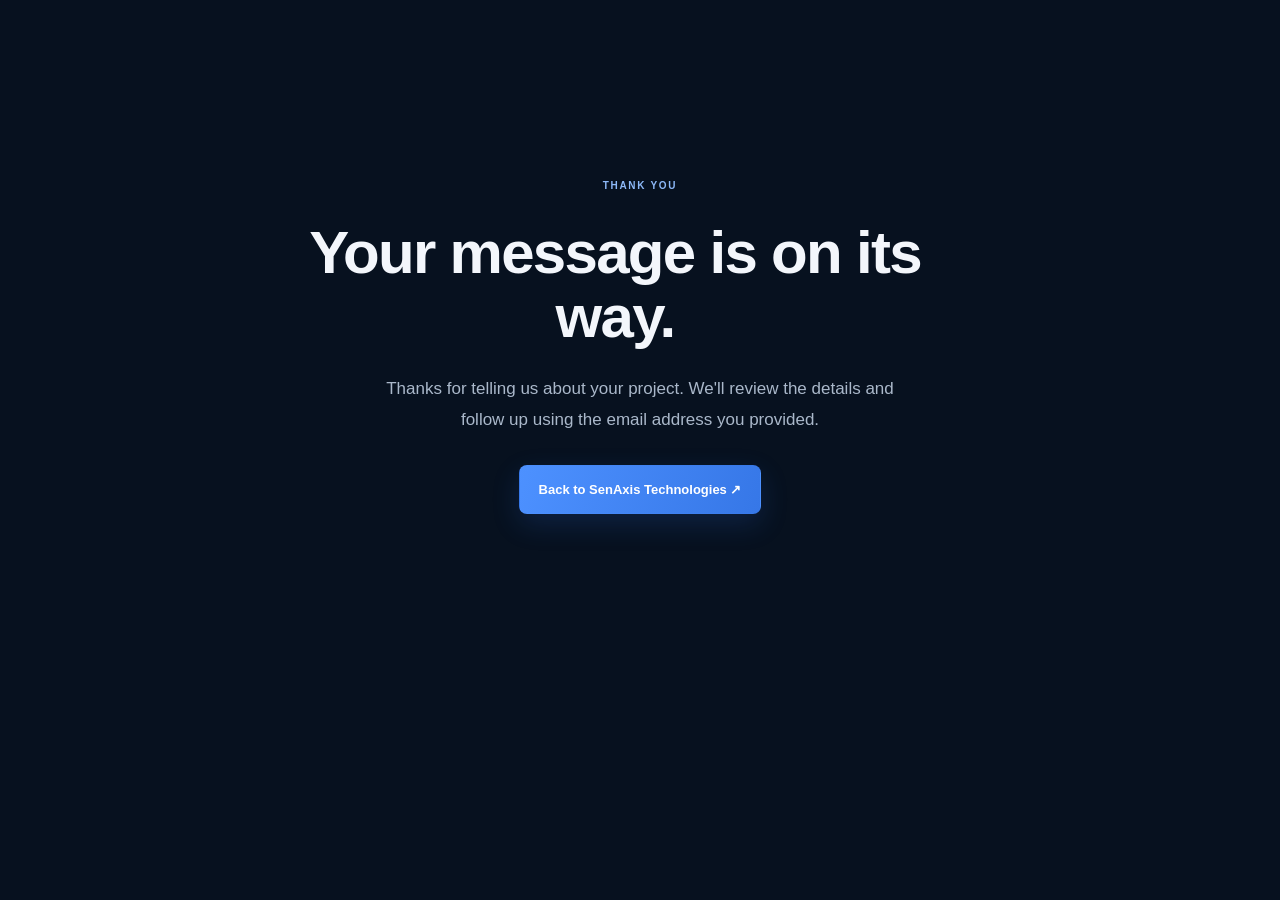
==== thank-you.html @ cb3cdce0 "Add files via upload" ====
<!doctype html>
<html lang="en"><head><meta charset="utf-8"><meta name="viewport" content="width=device-width,initial-scale=1"><meta name="robots" content="noindex,follow"><title>Inquiry received | SenAxis Technologies</title><link rel="stylesheet" href="/styles.css"></head>
<body><main class="section"><div class="container" style="max-width:700px;text-align:center;padding-top:70px"><div class="eyebrow" style="justify-content:center">THANK YOU</div><h1 style="font-size:clamp(38px,7vw,60px)">Your message is on its way.</h1><p class="hero-lede" style="margin-inline:auto">Thanks for telling us about your project. We'll review the details and follow up using the email address you provided.</p><a class="button button-primary" href="/">Back to SenAxis Technologies ↗</a></div></main></body></html>
---- styles.css ----
:root{--bg:#07111f;--bg2:#0b1728;--panel:#0e1c2e;--ink:#f3f6fb;--muted:#9aa9bc;--line:rgba(163,185,214,.16);--blue:#5797ff;--blue2:#8cbaff;--white:#fff;--dark:#091422;--light:#f3f6fa;--lightink:#152337;--lightmuted:#5e6c7d;--font:'DM Sans',sans-serif;--display:'Manrope',sans-serif}
*{box-sizing:border-box}html{scroll-behavior:smooth;scroll-padding-top:90px}body{margin:0;background:var(--bg);color:var(--ink);font-family:var(--font);font-size:15px;line-height:1.65;-webkit-font-smoothing:antialiased}a{color:inherit;text-decoration:none}button,input,textarea,select{font:inherit}.container{width:min(1160px,calc(100% - 48px));margin-inline:auto}.section{position:relative;padding:108px 0}.skip-link{position:absolute;left:-999px;top:8px;z-index:1000;background:#fff;color:#111;padding:12px}.skip-link:focus{left:8px}.site-header{position:sticky;top:0;z-index:100;background:rgba(7,17,31,.88);backdrop-filter:blur(18px);border-bottom:1px solid rgba(163,185,214,.1)}.nav-wrap{height:78px;display:flex;align-items:center;justify-content:space-between}.brand{display:inline-flex;align-items:center;gap:12px;white-space:nowrap}.brand-mark{height:32px;width:32px;display:flex;align-items:center;gap:3px;padding:5px;border:1px solid rgba(112,169,255,.45);border-radius:9px;transform:skew(-7deg)}.brand-mark span{display:block;width:5px;border-radius:4px;background:linear-gradient(180deg,#9dc7ff,#397df0)}.brand-mark span:nth-child(1){height:12px}.brand-mark span:nth-child(2){height:20px}.brand-mark span:nth-child(3){height:15px}.brand-text{font-family:var(--display);font-weight:800;letter-spacing:-.7px;font-size:17px}.brand-text b{font-weight:500;color:#a6b5c8}.main-nav{display:flex;align-items:center;gap:34px;font-size:13px;color:#c3cedc}.main-nav>a:not(.nav-cta):hover,.footer-top-link:hover{color:var(--blue2)}.nav-cta{border:1px solid rgba(120,169,245,.4);padding:10px 15px;border-radius:8px;color:#fff;transition:.2s}.nav-cta span{color:var(--blue2);margin-left:10px}.nav-cta:hover{background:#122640}.menu-toggle{display:none}
.hero{min-height:690px;padding:92px 0 26px;overflow:hidden;background:radial-gradient(ellipse at 80% 32%,rgba(33,91,168,.19),transparent 37%),linear-gradient(180deg,#081321,#07111f)}.hero-grid{position:absolute;inset:0;opacity:.18;background-image:linear-gradient(rgba(102,143,199,.12) 1px,transparent 1px),linear-gradient(90deg,rgba(102,143,199,.12) 1px,transparent 1px);background-size:64px 64px;mask-image:linear-gradient(90deg,transparent,#000 65%,#000)}.hero-layout{display:grid;grid-template-columns:1.03fr .97fr;align-items:center;gap:36px;position:relative}.hero-copy{padding:18px 0 34px}.eyebrow{font-size:10px;letter-spacing:1.7px;font-weight:700;color:#8db9f8;display:flex;align-items:center;gap:10px}.pulse{width:7px;height:7px;border-radius:50%;background:#66a4ff;box-shadow:0 0 0 5px rgba(86,150,255,.12)}h1,h2,h3,p{margin-top:0}h1,h2,h3{font-family:var(--display);letter-spacing:-1.7px}h1{font-size:clamp(42px,5.2vw,68px);line-height:1.08;font-weight:700;margin:26px 0 24px;max-width:650px}h1 span,h2 span{color:#85b6ff}.hero-lede{font-size:17px;line-height:1.8;color:#aab8ca;max-width:520px;margin-bottom:30px}.hero-actions{display:flex;gap:12px;flex-wrap:wrap}.button{display:inline-flex;align-items:center;justify-content:center;gap:18px;min-height:49px;padding:0 19px;border-radius:8px;font-weight:700;font-size:13px;border:1px solid transparent;cursor:pointer;transition:transform .2s,background .2s,border-color .2s}.button:hover{transform:translateY(-2px)}.button-primary{background:linear-gradient(110deg,#4d91ff,#3677e7);color:#fff;box-shadow:0 10px 28px rgba(42,107,225,.19)}.button-primary:hover{background:linear-gradient(110deg,#68a5ff,#4588f4)}.button-ghost{border-color:rgba(157,181,213,.25);color:#d9e4f2}.button-ghost:hover{border-color:#679ce8;background:rgba(69,122,195,.08)}.hero-proof{display:flex;gap:13px;align-items:center;margin-top:40px;padding-top:22px;border-top:1px solid var(--line);max-width:450px}.proof-icon{width:36px;height:36px;border:1px solid rgba(122,174,247,.28);border-radius:50%;display:grid;place-items:center;color:#8dbaff}.hero-proof p{font-size:12px;color:#94a6bd;margin:0;line-height:1.7}.hero-proof strong{font-size:13px;color:#e7edf6;font-weight:600}
.hero-art{height:470px;position:relative;display:flex;align-items:center;justify-content:center}.art-glow{position:absolute;width:330px;height:330px;border-radius:50%;background:rgba(46,115,224,.18);filter:blur(75px)}.orbit{position:absolute;border:1px solid rgba(115,168,244,.17);border-radius:50%;transform:rotate(-24deg)}.orbit-one{width:480px;height:310px}.orbit-two{width:390px;height:420px;transform:rotate(38deg)}.browser{position:relative;z-index:2;background:#f5f7fb;box-shadow:0 34px 80px rgba(0,0,0,.45);overflow:hidden}.browser-main{width:min(440px,95%);border-radius:12px;transform:perspective(1100px) rotateY(-8deg) rotateX(3deg)}.browser-top{height:37px;background:#e7edf5;display:flex;align-items:center;gap:15px;padding:0 13px;color:#66758a}.browser-dots{display:flex;gap:4px}.browser-dots i{width:5px;height:5px;border-radius:50%;background:#a4b3c5}.address-bar{height:18px;border-radius:5px;background:#d7e0ec;flex:1;text-align:center;font-size:8px;line-height:18px}.browser-menu{font-size:10px}.mock-site{padding:17px 19px 20px;color:#19283a}.mock-nav{display:flex;align-items:center;justify-content:space-between;margin-bottom:27px}.mock-logo{width:43px;height:7px;background:#172d47;border-radius:3px}.mock-links{width:105px;height:5px;background:#ccd5e1;border-radius:4px}.mock-pill{width:49px;height:15px;border-radius:3px;background:#3779dc}.mock-hero{display:grid;grid-template-columns:1fr .85fr;gap:13px;align-items:center}.mock-copy i{display:block;width:50px;height:4px;background:#6e9ee3;margin-bottom:10px}.mock-copy b{display:block;width:95%;height:10px;background:#1a2e47;margin:5px 0;border-radius:2px}.mock-copy b:nth-of-type(2){width:72%}.mock-copy span{display:block;width:90%;height:4px;background:#c3cfdd;margin:12px 0 4px}.mock-copy em{display:block;width:58px;height:16px;background:#3278e8;border-radius:3px}.mock-image{height:154px;position:relative;overflow:hidden;background:linear-gradient(145deg,#dbe6f3,#9cb7d4)}.mock-sun{position:absolute;width:74px;height:74px;right:17px;top:18px;border-radius:50%;background:#f3e4c6}.mock-shape{position:absolute;width:135px;height:110px;left:-14px;bottom:-30px;background:linear-gradient(135deg,#243f60,#7897b6);transform:rotate(36deg);border-radius:25px}.shape-two{left:74px;bottom:-48px;background:linear-gradient(135deg,#6f8ba8,#d0dce8);transform:rotate(25deg)}.mock-cards{display:grid;grid-template-columns:repeat(3,1fr);gap:8px;margin-top:17px}.mock-cards i{height:42px;background:linear-gradient(135deg,#e6edf5,#d3dfec);border-radius:4px}.floating-card{position:absolute;z-index:3;display:flex;align-items:center;gap:11px;padding:13px 15px;background:rgba(14,30,49,.95);border:1px solid rgba(137,179,240,.24);border-radius:10px;box-shadow:0 18px 40px rgba(0,0,0,.25)}.floating-card small{display:block;font-size:8px;letter-spacing:1px;color:#86a9d5}.floating-card b{display:block;font-size:11px;font-weight:600;color:#f0f5fb;margin-top:2px}.card-ecom{right:-5px;top:77px}.float-icon{width:31px;height:31px;display:grid;place-items:center;background:rgba(83,147,255,.15);color:#91bdff;border-radius:7px;font-size:18px}.status-dot{width:6px;height:6px;border-radius:50%;background:#6fdaa6;margin-left:7px}.card-responsive{left:-5px;bottom:72px}.device-icon{width:29px;height:34px;border:1px solid #76a7f4;border-radius:5px;color:#8ab6ff;display:grid;place-items:center}.art-caption{position:absolute;bottom:7px;font-size:8px;letter-spacing:1.5px;color:#6d829c;display:flex;align-items:center;gap:8px}.art-caption span{width:20px;height:1px;background:#528de5}.hero-bottom{display:flex;align-items:center;justify-content:space-between;gap:20px;position:relative;border-top:1px solid var(--line);padding-top:24px;margin-top:16px}.hero-bottom>span{font-size:9px;letter-spacing:1.7px;color:#7f91a8;font-weight:700}.hero-bottom>div{display:flex;gap:10px;flex-wrap:wrap}.service-chip{display:inline-flex;align-items:center;gap:7px;padding:7px 11px;border:1px solid rgba(147,175,213,.15);border-radius:30px;color:#a9b8ca;font-size:10px}.service-chip i{font-style:normal;color:#85b7ff}
.services-section,.work-section,.faq-section{background:var(--light);color:var(--lightink)}.section-heading{display:flex;align-items:end;justify-content:space-between;gap:50px;margin-bottom:48px}.eyebrow-light{color:#4779b8}h2{font-size:clamp(34px,4.3vw,49px);line-height:1.16;font-weight:700;margin:17px 0 0}h2 span{color:#4a84d5}.section-heading>p{max-width:420px;color:var(--lightmuted);font-size:14px;line-height:1.85;margin:0 0 3px}.service-grid{display:grid;grid-template-columns:repeat(2,minmax(0,1fr));gap:17px}.service-card{position:relative;background:#fff;border:1px solid #e3e9f0;border-radius:13px;padding:28px 29px 25px;min-height:330px;transition:transform .22s,box-shadow .22s}.service-card:hover{transform:translateY(-4px);box-shadow:0 18px 40px rgba(21,49,82,.08)}.service-card-featured{background:linear-gradient(145deg,#fff,#f3f7fc);border-color:#cbdcf1}.service-number{font-size:9px;font-weight:700;letter-spacing:1.6px;color:#7d8da2}.service-icon{width:44px;height:44px;border-radius:10px;background:#eaf2ff;display:grid;place-items:center;margin:20px 0 16px;color:#3979d4}.service-icon svg{width:23px;height:23px;stroke:currentColor;stroke-width:1.5;stroke-linecap:round;stroke-linejoin:round}.service-card h3{font-size:21px;letter-spacing:-.7px;margin:0 0 10px}.service-card p{font-size:13px;line-height:1.8;color:#637184;margin-bottom:15px;max-width:490px}.service-card ul{list-style:none;margin:0 0 23px;padding:0;display:grid;gap:6px}.service-card li{font-size:12px;color:#526276}.service-card li:before{content:"↗";color:#4686de;margin-right:9px}.text-link{display:inline-flex;align-items:center;gap:12px;color:#2464b8;font-weight:700;font-size:12px}.text-link span{font-size:16px;transition:transform .2s}.text-link:hover span{transform:translate(3px,-3px)}
.work-section{background:#eaf0f6}.work-grid{display:grid;grid-template-columns:repeat(2,minmax(0,1fr));gap:22px}.work-card{background:#fff;border:1px solid #dce4ed;border-radius:13px;overflow:hidden}.work-visual{height:310px;position:relative;overflow:hidden;display:flex;align-items:center;justify-content:center}.visual-forma{background:#e8e2d7}.demo-browser{position:absolute;inset:26px 34px 0;background:#f5f2eb;box-shadow:0 14px 40px rgba(58,49,35,.13);padding:14px 18px;color:#29271f}.demo-browser-top{display:flex;justify-content:space-between;font-size:7px;letter-spacing:1px;border-bottom:1px solid #ded8cb;padding-bottom:11px}.forma-title{font-family:Georgia,serif;font-size:35px;line-height:1.02;letter-spacing:-1.3px;margin:18px 0 10px}.forma-title i{font-weight:400}.forma-still{height:105px;position:relative;background:#d5c7b1;overflow:hidden}.still-shadow{position:absolute;bottom:6px;left:15%;width:72%;height:12px;background:rgba(55,43,28,.14);filter:blur(6px);border-radius:50%}.vase{position:absolute;bottom:9px;z-index:2}.vase-one{height:72px;width:38px;left:28%;border-radius:15px 15px 12px 12px;background:linear-gradient(90deg,#81735f,#c3b59a,#766951)}.vase-one:before{content:"";position:absolute;width:17px;height:16px;top:-9px;left:10px;border-radius:3px 3px 0 0;background:#a99b81}.vase-two{height:47px;width:49px;left:46%;border-radius:13px 13px 10px 10px;background:linear-gradient(90deg,#a88b6c,#d8c3a6,#8b7158)}.vase-three{height:59px;width:30px;left:65%;border-radius:8px 8px 12px 12px;background:linear-gradient(90deg,#756d5e,#a8a08f,#696254)}.forma-footer{font-size:6px;letter-spacing:1px;display:flex;justify-content:space-between;padding-top:11px}.visual-northline{background:#b6c3b8;color:#1e2923;display:block;padding:19px 22px}.northline-brand{display:flex;justify-content:space-between;font-size:9px;letter-spacing:1.3px;font-weight:800}.northline-brand span{font-size:7px;font-weight:500}.northline-head{position:absolute;top:57px;left:22px;font-family:var(--display);font-size:43px;font-weight:800;line-height:.87;letter-spacing:-3px;z-index:2}.northline-head i{font-style:normal;color:#f1f0e7}.northline-model{position:absolute;right:34px;top:48px;width:115px;height:235px}.model-head{position:absolute;top:0;left:47px;width:30px;height:36px;background:#755e4e;border-radius:48% 48% 42% 42%}.model-body{position:absolute;top:33px;left:22px;width:79px;height:108px;background:linear-gradient(90deg,#202b26,#3c4b40);clip-path:polygon(22% 0,78% 0,100% 35%,80% 55%,75% 100%,23% 100%,20% 55%,0 35%)}.model-leg{position:absolute;top:132px;width:31px;height:94px;background:linear-gradient(90deg,#27342d,#566459);border-radius:5px}.leg-one{left:30px;transform:rotate(4deg)}.leg-two{left:61px;transform:rotate(-5deg)}.northline-bottom{position:absolute;bottom:14px;left:22px;right:22px;display:flex;justify-content:space-between;font-size:7px;letter-spacing:.8px;font-weight:700}.work-info{display:flex;justify-content:space-between;gap:18px;padding:22px 24px 24px}.work-type{font-size:9px;letter-spacing:1.3px;font-weight:700;color:#527db1}.work-info h3{font-size:22px;letter-spacing:-.6px;margin:6px 0}.work-info p{font-size:12px;color:#687689;margin:0}.work-arrow{width:34px;height:34px;flex:0 0 auto;display:grid;place-items:center;border:1px solid #dce5ef;border-radius:50%;color:#3d7bc9}.portfolio-note{margin:20px 0 0;color:#6c7b8e;font-size:11px;display:flex;gap:8px;align-items:start}.portfolio-note span{color:#417fc9}
.process-section{background:#0b1728}.process-layout{display:grid;grid-template-columns:.8fr 1.2fr;gap:90px;align-items:start}.process-intro h2{margin-bottom:22px}.process-intro p{color:#9eafc4;font-size:14px;line-height:1.9;margin-bottom:27px}.process-steps{border-top:1px solid var(--line)}.process-steps article{display:grid;grid-template-columns:45px 1fr 24px;gap:20px;padding:24px 0;border-bottom:1px solid var(--line);align-items:start}.step-no{font-size:11px;color:#81b3ff;font-weight:700;padding-top:5px}.process-steps h3{font-size:19px;letter-spacing:-.5px;margin:0 0 5px}.process-steps p{font-size:13px;line-height:1.8;color:#94a6bb;margin:0;max-width:430px}.step-symbol{font-size:19px;color:#6e9fe8;text-align:right}
.about-section{background:#0e1d30}.about-layout{display:grid;grid-template-columns:.95fr 1.05fr;align-items:center;gap:90px}.about-art{height:355px;position:relative;overflow:hidden;border:1px solid rgba(130,174,238,.18);background:radial-gradient(circle at 60% 40%,rgba(47,111,204,.25),transparent 48%),#091523;border-radius:12px}.about-grid{position:absolute;inset:0;background-image:linear-gradient(rgba(113,158,219,.13) 1px,transparent 1px),linear-gradient(90deg,rgba(113,158,219,.13) 1px,transparent 1px);background-size:30px 30px;mask-image:radial-gradient(ellipse,#000,transparent 78%)}.about-monogram{position:absolute;inset:0;display:grid;place-items:center;font-family:var(--display);font-size:clamp(90px,13vw,155px);font-weight:800;letter-spacing:-15px;color:#dceaff;text-shadow:0 0 60px rgba(83,147,255,.24)}.about-monogram span{color:#5d9aff}.about-label{position:absolute;bottom:20px;left:22px;font-size:9px;letter-spacing:2px;color:#8298b4}.about-line{position:absolute;right:25px;top:25px;height:40px;width:1px;background:#4d8de9}.about-copy h2{margin:17px 0 22px}.about-copy p{font-size:14px;line-height:1.9;color:#a6b5c8}.about-points{display:grid;grid-template-columns:repeat(2,minmax(0,1fr));gap:13px 17px;margin-top:24px}.about-points span{font-size:12px;color:#d5e0ee}.about-points i{font-style:normal;display:inline-grid;place-items:center;width:19px;height:19px;border-radius:50%;background:rgba(83,151,255,.15);color:#8ebaff;margin-right:7px}
.faq-section{background:#f5f7fa}.faq-layout{display:grid;grid-template-columns:.7fr 1.3fr;gap:90px}.faq-layout>div:first-child>p{color:#67778a;font-size:14px;margin-top:18px}.faq-list details{border-bottom:1px solid #dbe3ec}.faq-list details:first-child{border-top:1px solid #dbe3ec}.faq-list summary{list-style:none;display:flex;align-items:center;justify-content:space-between;gap:20px;cursor:pointer;padding:20px 0;font-family:var(--display);font-size:14px;font-weight:700;letter-spacing:-.2px}.faq-list summary::-webkit-details-marker{display:none}.faq-list summary span{font-size:22px;color:#4a84d5;font-weight:400;transition:transform .2s}.faq-list details[open] summary span{transform:rotate(45deg)}.faq-list details p{font-size:13px;line-height:1.8;color:#637286;max-width:650px;margin:0;padding:0 30px 20px 0}
.contact-section{background:radial-gradient(ellipse at 85% 30%,rgba(43,103,190,.15),transparent 40%),#081321}.contact-layout{display:grid;grid-template-columns:.9fr 1.1fr;gap:80px;align-items:start}.contact-copy h2{font-size:clamp(38px,4.4vw,52px);margin:20px 0}.contact-copy>p{font-size:14px;line-height:1.9;color:#9eafc4;max-width:440px}.contact-details{display:flex;align-items:center;gap:14px;margin-top:34px}.contact-detail-icon{width:40px;height:40px;border:1px solid rgba(120,172,244,.28);border-radius:9px;display:grid;place-items:center;color:#8cbaff}.contact-details small{display:block;font-size:9px;letter-spacing:1.5px;color:#7d98bb}.contact-details strong{font-size:12px;font-weight:600;color:#e1e9f4}.contact-detail-note{font-size:11px;color:#7f91a7;border-top:1px solid var(--line);padding-top:18px;margin-top:28px;max-width:400px}.contact-form-wrap{background:#0e1d30;border:1px solid rgba(151,181,220,.18);border-radius:13px;padding:27px}.contact-form-wrap form{display:grid;gap:16px}.form-row{display:grid;grid-template-columns:1fr 1fr;gap:14px}.contact-form-wrap label{display:grid;gap:7px;font-size:11px;font-weight:600;color:#d9e3ef}.contact-form-wrap input,.contact-form-wrap select,.contact-form-wrap textarea{width:100%;border:1px solid rgba(147,175,213,.21);border-radius:7px;background:#091626;color:#edf3fa;padding:12px 12px;outline:none;font-size:12px;min-width:0}.contact-form-wrap input::placeholder,.contact-form-wrap textarea::placeholder{color:#6e819a}.contact-form-wrap select{color:#b8c6d7}.contact-form-wrap input:focus,.contact-form-wrap select:focus,.contact-form-wrap textarea:focus{border-color:#619bfa;box-shadow:0 0 0 3px rgba(78,143,242,.12)}.contact-form-wrap textarea{resize:vertical;min-height:105px}.form-submit{width:100%;margin-top:1px}.form-privacy{font-size:10px;line-height:1.7;color:#7e91a8;margin:0}.hidden{display:none}
.site-footer{background:#050c15;border-top:1px solid rgba(163,185,214,.1)}.footer-top{min-height:95px;display:flex;align-items:center;justify-content:space-between;gap:25px;border-bottom:1px solid rgba(163,185,214,.1)}.footer-top>p{font-size:11px;color:#8799af;margin:0}.footer-top-link{font-size:11px;color:#bdc9d8}.footer-bottom{display:flex;justify-content:space-between;gap:18px;padding:20px 0;color:#71839a;font-size:10px}.footer-bottom a{color:#9bb0c9}.footer-bottom a:hover{color:#fff}
@media(max-width:980px){.main-nav{gap:20px}.hero-layout{grid-template-columns:1fr .9fr;gap:15px}.hero-art{transform:scale(.9);margin-inline:-20px}.card-ecom{right:-18px}.card-responsive{left:-18px}.section{padding:85px 0}.process-layout,.about-layout,.faq-layout{gap:50px}.contact-layout{gap:40px}}
@media(max-width:760px){.container{width:min(100% - 36px,560px)}.section{padding:72px 0}.nav-wrap{height:70px}.menu-toggle{display:flex;width:42px;height:42px;align-items:center;justify-content:center;flex-direction:column;gap:6px;background:transparent;border:1px solid var(--line);border-radius:8px;color:#fff}.menu-toggle span{height:1px;width:17px;background:#dce8f7}.main-nav{display:none;position:absolute;top:69px;left:0;right:0;padding:18px;background:#091625;border-bottom:1px solid var(--line);flex-direction:column;align-items:stretch;gap:0}.main-nav.open{display:flex}.main-nav>a{padding:13px 8px}.main-nav .nav-cta{margin-top:8px;text-align:center}.hero{padding-top:57px;min-height:0}.hero-layout{grid-template-columns:1fr;gap:5px}.hero-copy{padding:0}.hero h1{font-size:clamp(40px,11vw,57px);margin:22px 0 18px;letter-spacing:-1.9px}.hero-lede{font-size:15px;line-height:1.8}.hero-proof{margin-top:28px}.hero-art{height:365px;transform:none;margin:0 -8px}.browser-main{width:min(390px,88%)}.mock-image{height:118px}.card-ecom{right:0;top:39px}.card-responsive{left:0;bottom:43px}.orbit-one{width:390px;height:260px}.orbit-two{width:300px;height:360px}.hero-bottom{margin-top:12px;align-items:flex-start;flex-direction:column}.hero-bottom>div{gap:7px}.service-chip{font-size:9px}.section-heading{display:block;margin-bottom:32px}.section-heading>p{margin-top:18px}.service-grid,.work-grid{grid-template-columns:1fr}.service-card{min-height:0;padding:25px}.work-visual{height:280px}.demo-browser{inset:25px 26px 0}.forma-title{font-size:31px}.northline-head{font-size:39px}.process-layout,.about-layout,.faq-layout,.contact-layout{grid-template-columns:1fr;gap:38px}.process-intro .button{width:100%}.about-art{height:280px}.about-monogram{font-size:125px}.faq-layout{gap:25px}.contact-form-wrap{padding:20px}.form-row{grid-template-columns:1fr;gap:15px}.footer-top{padding:22px 0;align-items:flex-start;flex-direction:column;gap:12px}.footer-bottom{display:grid;grid-template-columns:1fr;gap:8px}.footer-bottom span:nth-child(2){order:3}}
@media(max-width:390px){.brand-text{font-size:15px}.hero-actions .button{width:100%}.hero-art{height:325px}.floating-card{padding:10px}.floating-card b{font-size:10px}.card-ecom{right:-3px}.card-responsive{left:-3px}.service-chip{padding:6px 8px}.work-visual{height:245px}.northline-head{font-size:34px}.northline-model{right:18px;transform:scale(.85);transform-origin:top right}.about-points{grid-template-columns:1fr}}
@media(prefers-reduced-motion:reduce){html{scroll-behavior:auto}*,*::before,*::after{transition:none!important;animation:none!important}}
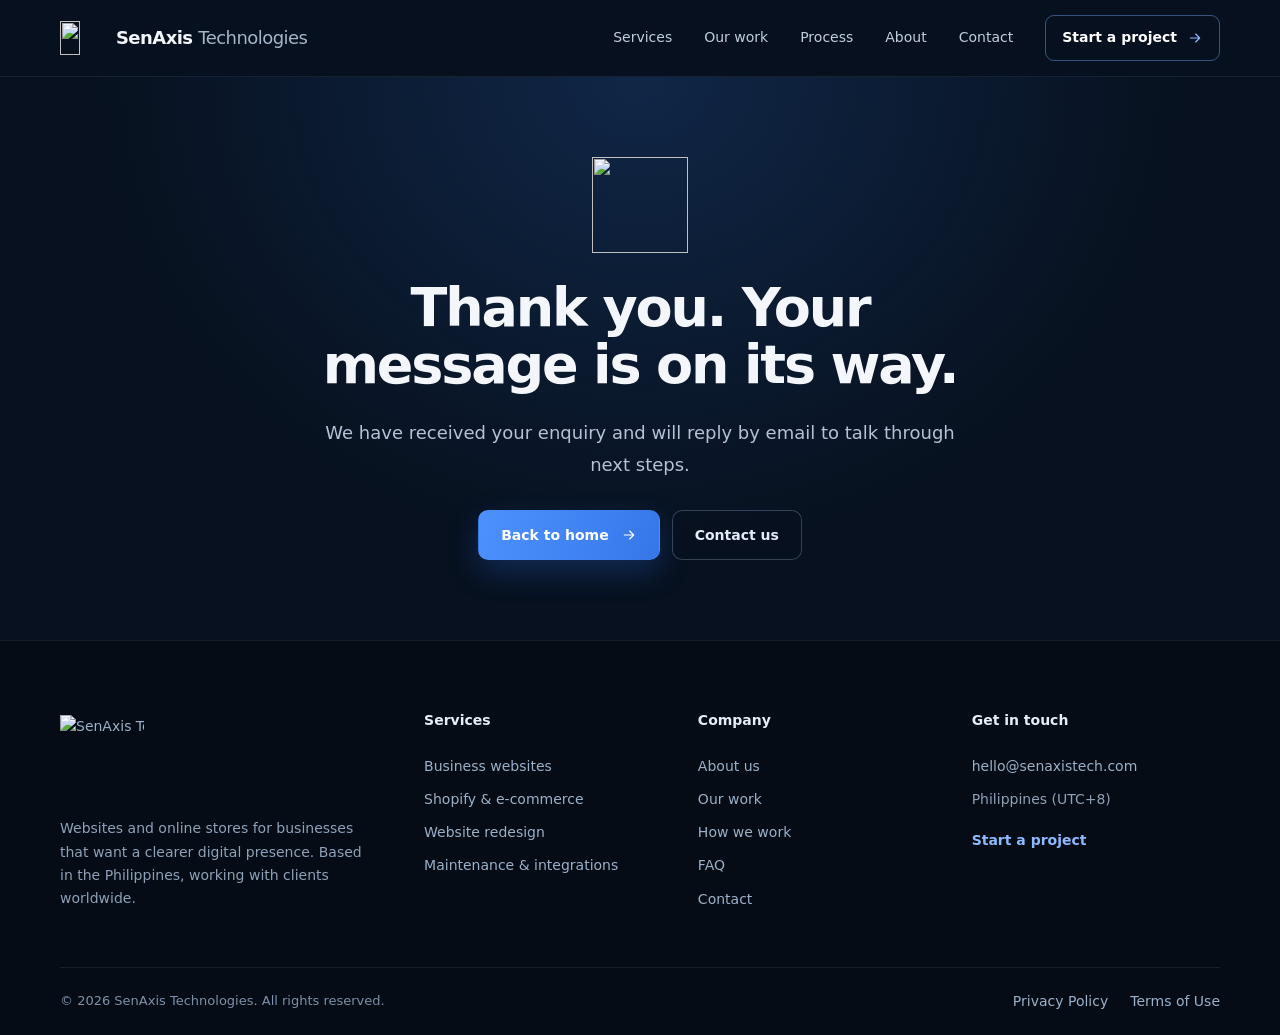
==== commit 9eb645ba: "Add files via upload" ====
--- a/thank-you.html
+++ b/thank-you.html
@@ -1,3 +1,76 @@
 <!doctype html>
-<html lang="en"><head><meta charset="utf-8"><meta name="viewport" content="width=device-width,initial-scale=1"><meta name="robots" content="noindex,follow"><title>Inquiry received | SenAxis Technologies</title><link rel="stylesheet" href="/styles.css"></head>
-<body><main class="section"><div class="container" style="max-width:700px;text-align:center;padding-top:70px"><div class="eyebrow" style="justify-content:center">THANK YOU</div><h1 style="font-size:clamp(38px,7vw,60px)">Your message is on its way.</h1><p class="hero-lede" style="margin-inline:auto">Thanks for telling us about your project. We'll review the details and follow up using the email address you provided.</p><a class="button button-primary" href="/">Back to SenAxis Technologies ↗</a></div></main></body></html>
+<html lang="en">
+<head>
+<meta charset="utf-8">
+<meta name="viewport" content="width=device-width, initial-scale=1">
+<title>Thank you | SenAxis Technologies</title>
+<meta name="description" content="Thanks for contacting SenAxis Technologies.">
+<meta name="robots" content="noindex,follow">
+<meta name="theme-color" content="#07111f">
+<link rel="canonical" href="https://senaxistech.com/thank-you.html">
+<link rel="icon" href="assets/icons/favicon.ico" sizes="48x48">
+<link rel="icon" type="image/png" sizes="192x192" href="assets/icons/favicon-192.png">
+<link rel="icon" type="image/png" sizes="512x512" href="assets/icons/favicon-512.png">
+<link rel="apple-touch-icon" href="assets/icons/apple-touch-icon.png">
+<link rel="manifest" href="site.webmanifest">
+<link rel="preload" href="assets/fonts/manrope-latin-wght-normal.woff2" as="font" type="font/woff2" crossorigin>
+<link rel="preload" href="assets/fonts/dm-sans-latin-wght-normal.woff2" as="font" type="font/woff2" crossorigin>
+<meta property="og:type" content="website">
+<meta property="og:site_name" content="SenAxis Technologies">
+<meta property="og:title" content="Thank you | SenAxis Technologies">
+<meta property="og:description" content="Thanks for contacting SenAxis Technologies.">
+<meta property="og:url" content="https://senaxistech.com/thank-you.html">
+<meta property="og:image" content="https://senaxistech.com/assets/img/og-cover.png">
+<meta property="og:image:width" content="1200"><meta property="og:image:height" content="630">
+<meta property="og:image:alt" content="SenAxis Technologies logo on a dark blue background">
+<meta name="twitter:card" content="summary_large_image">
+<meta name="twitter:title" content="Thank you | SenAxis Technologies">
+<meta name="twitter:description" content="Thanks for contacting SenAxis Technologies.">
+<meta name="twitter:image" content="https://senaxistech.com/assets/img/og-cover.png">
+<link rel="stylesheet" href="styles.css">
+
+</head>
+<body class="page-sub page-simple">
+<a class="skip-link" href="#main">Skip to main content</a>
+<header class="site-header">
+  <div class="container nav-wrap">
+    <a class="brand" href="index.html" aria-label="SenAxis Technologies home">
+      <img src="assets/img/logo-mark.png" width="311" height="241" alt="" class="brand-mark">
+      <span class="brand-text">SenAxis <b>Technologies</b></span>
+    </a>
+    <button class="menu-toggle" type="button" aria-expanded="false" aria-controls="site-nav" aria-label="Open menu"><span></span><span></span></button>
+    <nav class="main-nav" id="site-nav" aria-label="Main">
+      <a href="index.html#services">Services</a><a href="index.html#work">Our work</a><a href="index.html#process">Process</a><a href="about.html">About</a><a href="index.html#contact">Contact</a>
+      <a class="nav-cta" href="index.html#contact">Start a project <svg class="icon-sm" viewBox="0 0 24 24" fill="none" stroke="currentColor" stroke-width="1.7" stroke-linecap="round" stroke-linejoin="round" aria-hidden="true"><path d="M5 12h14M13 6l6 6-6 6"/></svg></a>
+    </nav>
+  </div>
+</header>
+<main id="main" class="simple-main">
+<div class="container simple-inner">
+  <img src="assets/img/logo-256.png" width="256" height="256" alt="" class="simple-logo">
+  <h1>Thank you. Your message is on its way.</h1>
+  <p class="page-lede">We have received your enquiry and will reply by email to talk through next steps.</p>
+  <div class="hero-actions"><a class="button button-primary" href="index.html">Back to home <svg class="icon-sm" viewBox="0 0 24 24" fill="none" stroke="currentColor" stroke-width="1.7" stroke-linecap="round" stroke-linejoin="round" aria-hidden="true"><path d="M5 12h14M13 6l6 6-6 6"/></svg></a><a class="button button-ghost" href="index.html#contact">Contact us</a></div>
+</div>
+</main>
+<footer class="site-footer">
+  <div class="container footer-grid">
+    <div class="footer-brand">
+      <a class="brand" href="index.html" aria-label="SenAxis Technologies home"><img src="assets/img/logo-256.png" width="256" height="256" alt="SenAxis Technologies logo" class="footer-logo" loading="lazy"></a>
+      <p>Websites and online stores for businesses that want a clearer digital presence. Based in the Philippines, working with clients worldwide.</p>
+    </div>
+    <nav aria-label="Services"><h2>Services</h2>
+      <a href="index.html#services">Business websites</a><a href="index.html#services">Shopify &amp; e-commerce</a><a href="index.html#services">Website redesign</a><a href="index.html#services">Maintenance &amp; integrations</a></nav>
+    <nav aria-label="Company"><h2>Company</h2>
+      <a href="about.html">About us</a><a href="index.html#work">Our work</a><a href="index.html#process">How we work</a><a href="index.html#faq">FAQ</a><a href="index.html#contact">Contact</a></nav>
+    <div><h2>Get in touch</h2>
+      <a href="mailto:hello@senaxistech.com">hello@senaxistech.com</a><span class="footer-note">Philippines (UTC+8)</span><a class="footer-cta" href="index.html#contact">Start a project</a></div>
+  </div>
+  <div class="container footer-bottom">
+    <span>&copy; <span data-year>2026</span> SenAxis Technologies. All rights reserved.</span>
+    <nav aria-label="Legal"><a href="privacy-policy.html">Privacy Policy</a><a href="terms-of-use.html">Terms of Use</a></nav>
+  </div>
+</footer>
+<script src="script.js" defer></script>
+</body>
+</html>
--- a/styles.css
+++ b/styles.css
@@ -1,15 +1,298 @@
- :root{--bg:#07111f;--bg2:#0b1728;--panel:#0e1c2e;--ink:#f3f6fb;--muted:#9aa9bc;--line:rgba(163,185,214,.16);--blue:#5797ff;--blue2:#8cbaff;--white:#fff;--dark:#091422;--light:#f3f6fa;--lightink:#152337;--lightmuted:#5e6c7d;--font:'DM Sans',sans-serif;--display:'Manrope',sans-serif}
-*{box-sizing:border-box}html{scroll-behavior:smooth;scroll-padding-top:90px}body{margin:0;background:var(--bg);color:var(--ink);font-family:var(--font);font-size:15px;line-height:1.65;-webkit-font-smoothing:antialiased}a{color:inherit;text-decoration:none}button,input,textarea,select{font:inherit}.container{width:min(1160px,calc(100% - 48px));margin-inline:auto}.section{position:relative;padding:108px 0}.skip-link{position:absolute;left:-999px;top:8px;z-index:1000;background:#fff;color:#111;padding:12px}.skip-link:focus{left:8px}.site-header{position:sticky;top:0;z-index:100;background:rgba(7,17,31,.88);backdrop-filter:blur(18px);border-bottom:1px solid rgba(163,185,214,.1)}.nav-wrap{height:78px;display:flex;align-items:center;justify-content:space-between}.brand{display:inline-flex;align-items:center;gap:12px;white-space:nowrap}.brand-mark{height:32px;width:32px;display:flex;align-items:center;gap:3px;padding:5px;border:1px solid rgba(112,169,255,.45);border-radius:9px;transform:skew(-7deg)}.brand-mark span{display:block;width:5px;border-radius:4px;background:linear-gradient(180deg,#9dc7ff,#397df0)}.brand-mark span:nth-child(1){height:12px}.brand-mark span:nth-child(2){height:20px}.brand-mark span:nth-child(3){height:15px}.brand-text{font-family:var(--display);font-weight:800;letter-spacing:-.7px;font-size:17px}.brand-text b{font-weight:500;color:#a6b5c8}.main-nav{display:flex;align-items:center;gap:34px;font-size:13px;color:#c3cedc}.main-nav>a:not(.nav-cta):hover,.footer-top-link:hover{color:var(--blue2)}.nav-cta{border:1px solid rgba(120,169,245,.4);padding:10px 15px;border-radius:8px;color:#fff;transition:.2s}.nav-cta span{color:var(--blue2);margin-left:10px}.nav-cta:hover{background:#122640}.menu-toggle{display:none}
-.hero{min-height:690px;padding:92px 0 26px;overflow:hidden;background:radial-gradient(ellipse at 80% 32%,rgba(33,91,168,.19),transparent 37%),linear-gradient(180deg,#081321,#07111f)}.hero-grid{position:absolute;inset:0;opacity:.18;background-image:linear-gradient(rgba(102,143,199,.12) 1px,transparent 1px),linear-gradient(90deg,rgba(102,143,199,.12) 1px,transparent 1px);background-size:64px 64px;mask-image:linear-gradient(90deg,transparent,#000 65%,#000)}.hero-layout{display:grid;grid-template-columns:1.03fr .97fr;align-items:center;gap:36px;position:relative}.hero-copy{padding:18px 0 34px}.eyebrow{font-size:10px;letter-spacing:1.7px;font-weight:700;color:#8db9f8;display:flex;align-items:center;gap:10px}.pulse{width:7px;height:7px;border-radius:50%;background:#66a4ff;box-shadow:0 0 0 5px rgba(86,150,255,.12)}h1,h2,h3,p{margin-top:0}h1,h2,h3{font-family:var(--display);letter-spacing:-1.7px}h1{font-size:clamp(42px,5.2vw,68px);line-height:1.08;font-weight:700;margin:26px 0 24px;max-width:650px}h1 span,h2 span{color:#85b6ff}.hero-lede{font-size:17px;line-height:1.8;color:#aab8ca;max-width:520px;margin-bottom:30px}.hero-actions{display:flex;gap:12px;flex-wrap:wrap}.button{display:inline-flex;align-items:center;justify-content:center;gap:18px;min-height:49px;padding:0 19px;border-radius:8px;font-weight:700;font-size:13px;border:1px solid transparent;cursor:pointer;transition:transform .2s,background .2s,border-color .2s}.button:hover{transform:translateY(-2px)}.button-primary{background:linear-gradient(110deg,#4d91ff,#3677e7);color:#fff;box-shadow:0 10px 28px rgba(42,107,225,.19)}.button-primary:hover{background:linear-gradient(110deg,#68a5ff,#4588f4)}.button-ghost{border-color:rgba(157,181,213,.25);color:#d9e4f2}.button-ghost:hover{border-color:#679ce8;background:rgba(69,122,195,.08)}.hero-proof{display:flex;gap:13px;align-items:center;margin-top:40px;padding-top:22px;border-top:1px solid var(--line);max-width:450px}.proof-icon{width:36px;height:36px;border:1px solid rgba(122,174,247,.28);border-radius:50%;display:grid;place-items:center;color:#8dbaff}.hero-proof p{font-size:12px;color:#94a6bd;margin:0;line-height:1.7}.hero-proof strong{font-size:13px;color:#e7edf6;font-weight:600}
-.hero-art{height:470px;position:relative;display:flex;align-items:center;justify-content:center}.art-glow{position:absolute;width:330px;height:330px;border-radius:50%;background:rgba(46,115,224,.18);filter:blur(75px)}.orbit{position:absolute;border:1px solid rgba(115,168,244,.17);border-radius:50%;transform:rotate(-24deg)}.orbit-one{width:480px;height:310px}.orbit-two{width:390px;height:420px;transform:rotate(38deg)}.browser{position:relative;z-index:2;background:#f5f7fb;box-shadow:0 34px 80px rgba(0,0,0,.45);overflow:hidden}.browser-main{width:min(440px,95%);border-radius:12px;transform:perspective(1100px) rotateY(-8deg) rotateX(3deg)}.browser-top{height:37px;background:#e7edf5;display:flex;align-items:center;gap:15px;padding:0 13px;color:#66758a}.browser-dots{display:flex;gap:4px}.browser-dots i{width:5px;height:5px;border-radius:50%;background:#a4b3c5}.address-bar{height:18px;border-radius:5px;background:#d7e0ec;flex:1;text-align:center;font-size:8px;line-height:18px}.browser-menu{font-size:10px}.mock-site{padding:17px 19px 20px;color:#19283a}.mock-nav{display:flex;align-items:center;justify-content:space-between;margin-bottom:27px}.mock-logo{width:43px;height:7px;background:#172d47;border-radius:3px}.mock-links{width:105px;height:5px;background:#ccd5e1;border-radius:4px}.mock-pill{width:49px;height:15px;border-radius:3px;background:#3779dc}.mock-hero{display:grid;grid-template-columns:1fr .85fr;gap:13px;align-items:center}.mock-copy i{display:block;width:50px;height:4px;background:#6e9ee3;margin-bottom:10px}.mock-copy b{display:block;width:95%;height:10px;background:#1a2e47;margin:5px 0;border-radius:2px}.mock-copy b:nth-of-type(2){width:72%}.mock-copy span{display:block;width:90%;height:4px;background:#c3cfdd;margin:12px 0 4px}.mock-copy em{display:block;width:58px;height:16px;background:#3278e8;border-radius:3px}.mock-image{height:154px;position:relative;overflow:hidden;background:linear-gradient(145deg,#dbe6f3,#9cb7d4)}.mock-sun{position:absolute;width:74px;height:74px;right:17px;top:18px;border-radius:50%;background:#f3e4c6}.mock-shape{position:absolute;width:135px;height:110px;left:-14px;bottom:-30px;background:linear-gradient(135deg,#243f60,#7897b6);transform:rotate(36deg);border-radius:25px}.shape-two{left:74px;bottom:-48px;background:linear-gradient(135deg,#6f8ba8,#d0dce8);transform:rotate(25deg)}.mock-cards{display:grid;grid-template-columns:repeat(3,1fr);gap:8px;margin-top:17px}.mock-cards i{height:42px;background:linear-gradient(135deg,#e6edf5,#d3dfec);border-radius:4px}.floating-card{position:absolute;z-index:3;display:flex;align-items:center;gap:11px;padding:13px 15px;background:rgba(14,30,49,.95);border:1px solid rgba(137,179,240,.24);border-radius:10px;box-shadow:0 18px 40px rgba(0,0,0,.25)}.floating-card small{display:block;font-size:8px;letter-spacing:1px;color:#86a9d5}.floating-card b{display:block;font-size:11px;font-weight:600;color:#f0f5fb;margin-top:2px}.card-ecom{right:-5px;top:77px}.float-icon{width:31px;height:31px;display:grid;place-items:center;background:rgba(83,147,255,.15);color:#91bdff;border-radius:7px;font-size:18px}.status-dot{width:6px;height:6px;border-radius:50%;background:#6fdaa6;margin-left:7px}.card-responsive{left:-5px;bottom:72px}.device-icon{width:29px;height:34px;border:1px solid #76a7f4;border-radius:5px;color:#8ab6ff;display:grid;place-items:center}.art-caption{position:absolute;bottom:7px;font-size:8px;letter-spacing:1.5px;color:#6d829c;display:flex;align-items:center;gap:8px}.art-caption span{width:20px;height:1px;background:#528de5}.hero-bottom{display:flex;align-items:center;justify-content:space-between;gap:20px;position:relative;border-top:1px solid var(--line);padding-top:24px;margin-top:16px}.hero-bottom>span{font-size:9px;letter-spacing:1.7px;color:#7f91a8;font-weight:700}.hero-bottom>div{display:flex;gap:10px;flex-wrap:wrap}.service-chip{display:inline-flex;align-items:center;gap:7px;padding:7px 11px;border:1px solid rgba(147,175,213,.15);border-radius:30px;color:#a9b8ca;font-size:10px}.service-chip i{font-style:normal;color:#85b7ff}
-.services-section,.work-section,.faq-section{background:var(--light);color:var(--lightink)}.section-heading{display:flex;align-items:end;justify-content:space-between;gap:50px;margin-bottom:48px}.eyebrow-light{color:#4779b8}h2{font-size:clamp(34px,4.3vw,49px);line-height:1.16;font-weight:700;margin:17px 0 0}h2 span{color:#4a84d5}.section-heading>p{max-width:420px;color:var(--lightmuted);font-size:14px;line-height:1.85;margin:0 0 3px}.service-grid{display:grid;grid-template-columns:repeat(2,minmax(0,1fr));gap:17px}.service-card{position:relative;background:#fff;border:1px solid #e3e9f0;border-radius:13px;padding:28px 29px 25px;min-height:330px;transition:transform .22s,box-shadow .22s}.service-card:hover{transform:translateY(-4px);box-shadow:0 18px 40px rgba(21,49,82,.08)}.service-card-featured{background:linear-gradient(145deg,#fff,#f3f7fc);border-color:#cbdcf1}.service-number{font-size:9px;font-weight:700;letter-spacing:1.6px;color:#7d8da2}.service-icon{width:44px;height:44px;border-radius:10px;background:#eaf2ff;display:grid;place-items:center;margin:20px 0 16px;color:#3979d4}.service-icon svg{width:23px;height:23px;stroke:currentColor;stroke-width:1.5;stroke-linecap:round;stroke-linejoin:round}.service-card h3{font-size:21px;letter-spacing:-.7px;margin:0 0 10px}.service-card p{font-size:13px;line-height:1.8;color:#637184;margin-bottom:15px;max-width:490px}.service-card ul{list-style:none;margin:0 0 23px;padding:0;display:grid;gap:6px}.service-card li{font-size:12px;color:#526276}.service-card li:before{content:"↗";color:#4686de;margin-right:9px}.text-link{display:inline-flex;align-items:center;gap:12px;color:#2464b8;font-weight:700;font-size:12px}.text-link span{font-size:16px;transition:transform .2s}.text-link:hover span{transform:translate(3px,-3px)}
-.work-section{background:#eaf0f6}.work-grid{display:grid;grid-template-columns:repeat(2,minmax(0,1fr));gap:22px}.work-card{background:#fff;border:1px solid #dce4ed;border-radius:13px;overflow:hidden}.work-visual{height:310px;position:relative;overflow:hidden;display:flex;align-items:center;justify-content:center}.visual-forma{background:#e8e2d7}.demo-browser{position:absolute;inset:26px 34px 0;background:#f5f2eb;box-shadow:0 14px 40px rgba(58,49,35,.13);padding:14px 18px;color:#29271f}.demo-browser-top{display:flex;justify-content:space-between;font-size:7px;letter-spacing:1px;border-bottom:1px solid #ded8cb;padding-bottom:11px}.forma-title{font-family:Georgia,serif;font-size:35px;line-height:1.02;letter-spacing:-1.3px;margin:18px 0 10px}.forma-title i{font-weight:400}.forma-still{height:105px;position:relative;background:#d5c7b1;overflow:hidden}.still-shadow{position:absolute;bottom:6px;left:15%;width:72%;height:12px;background:rgba(55,43,28,.14);filter:blur(6px);border-radius:50%}.vase{position:absolute;bottom:9px;z-index:2}.vase-one{height:72px;width:38px;left:28%;border-radius:15px 15px 12px 12px;background:linear-gradient(90deg,#81735f,#c3b59a,#766951)}.vase-one:before{content:"";position:absolute;width:17px;height:16px;top:-9px;left:10px;border-radius:3px 3px 0 0;background:#a99b81}.vase-two{height:47px;width:49px;left:46%;border-radius:13px 13px 10px 10px;background:linear-gradient(90deg,#a88b6c,#d8c3a6,#8b7158)}.vase-three{height:59px;width:30px;left:65%;border-radius:8px 8px 12px 12px;background:linear-gradient(90deg,#756d5e,#a8a08f,#696254)}.forma-footer{font-size:6px;letter-spacing:1px;display:flex;justify-content:space-between;padding-top:11px}.visual-northline{background:#b6c3b8;color:#1e2923;display:block;padding:19px 22px}.northline-brand{display:flex;justify-content:space-between;font-size:9px;letter-spacing:1.3px;font-weight:800}.northline-brand span{font-size:7px;font-weight:500}.northline-head{position:absolute;top:57px;left:22px;font-family:var(--display);font-size:43px;font-weight:800;line-height:.87;letter-spacing:-3px;z-index:2}.northline-head i{font-style:normal;color:#f1f0e7}.northline-model{position:absolute;right:34px;top:48px;width:115px;height:235px}.model-head{position:absolute;top:0;left:47px;width:30px;height:36px;background:#755e4e;border-radius:48% 48% 42% 42%}.model-body{position:absolute;top:33px;left:22px;width:79px;height:108px;background:linear-gradient(90deg,#202b26,#3c4b40);clip-path:polygon(22% 0,78% 0,100% 35%,80% 55%,75% 100%,23% 100%,20% 55%,0 35%)}.model-leg{position:absolute;top:132px;width:31px;height:94px;background:linear-gradient(90deg,#27342d,#566459);border-radius:5px}.leg-one{left:30px;transform:rotate(4deg)}.leg-two{left:61px;transform:rotate(-5deg)}.northline-bottom{position:absolute;bottom:14px;left:22px;right:22px;display:flex;justify-content:space-between;font-size:7px;letter-spacing:.8px;font-weight:700}.work-info{display:flex;justify-content:space-between;gap:18px;padding:22px 24px 24px}.work-type{font-size:9px;letter-spacing:1.3px;font-weight:700;color:#527db1}.work-info h3{font-size:22px;letter-spacing:-.6px;margin:6px 0}.work-info p{font-size:12px;color:#687689;margin:0}.work-arrow{width:34px;height:34px;flex:0 0 auto;display:grid;place-items:center;border:1px solid #dce5ef;border-radius:50%;color:#3d7bc9}.portfolio-note{margin:20px 0 0;color:#6c7b8e;font-size:11px;display:flex;gap:8px;align-items:start}.portfolio-note span{color:#417fc9}
-.process-section{background:#0b1728}.process-layout{display:grid;grid-template-columns:.8fr 1.2fr;gap:90px;align-items:start}.process-intro h2{margin-bottom:22px}.process-intro p{color:#9eafc4;font-size:14px;line-height:1.9;margin-bottom:27px}.process-steps{border-top:1px solid var(--line)}.process-steps article{display:grid;grid-template-columns:45px 1fr 24px;gap:20px;padding:24px 0;border-bottom:1px solid var(--line);align-items:start}.step-no{font-size:11px;color:#81b3ff;font-weight:700;padding-top:5px}.process-steps h3{font-size:19px;letter-spacing:-.5px;margin:0 0 5px}.process-steps p{font-size:13px;line-height:1.8;color:#94a6bb;margin:0;max-width:430px}.step-symbol{font-size:19px;color:#6e9fe8;text-align:right}
-.about-section{background:#0e1d30}.about-layout{display:grid;grid-template-columns:.95fr 1.05fr;align-items:center;gap:90px}.about-art{height:355px;position:relative;overflow:hidden;border:1px solid rgba(130,174,238,.18);background:radial-gradient(circle at 60% 40%,rgba(47,111,204,.25),transparent 48%),#091523;border-radius:12px}.about-grid{position:absolute;inset:0;background-image:linear-gradient(rgba(113,158,219,.13) 1px,transparent 1px),linear-gradient(90deg,rgba(113,158,219,.13) 1px,transparent 1px);background-size:30px 30px;mask-image:radial-gradient(ellipse,#000,transparent 78%)}.about-monogram{position:absolute;inset:0;display:grid;place-items:center;font-family:var(--display);font-size:clamp(90px,13vw,155px);font-weight:800;letter-spacing:-15px;color:#dceaff;text-shadow:0 0 60px rgba(83,147,255,.24)}.about-monogram span{color:#5d9aff}.about-label{position:absolute;bottom:20px;left:22px;font-size:9px;letter-spacing:2px;color:#8298b4}.about-line{position:absolute;right:25px;top:25px;height:40px;width:1px;background:#4d8de9}.about-copy h2{margin:17px 0 22px}.about-copy p{font-size:14px;line-height:1.9;color:#a6b5c8}.about-points{display:grid;grid-template-columns:repeat(2,minmax(0,1fr));gap:13px 17px;margin-top:24px}.about-points span{font-size:12px;color:#d5e0ee}.about-points i{font-style:normal;display:inline-grid;place-items:center;width:19px;height:19px;border-radius:50%;background:rgba(83,151,255,.15);color:#8ebaff;margin-right:7px}
-.faq-section{background:#f5f7fa}.faq-layout{display:grid;grid-template-columns:.7fr 1.3fr;gap:90px}.faq-layout>div:first-child>p{color:#67778a;font-size:14px;margin-top:18px}.faq-list details{border-bottom:1px solid #dbe3ec}.faq-list details:first-child{border-top:1px solid #dbe3ec}.faq-list summary{list-style:none;display:flex;align-items:center;justify-content:space-between;gap:20px;cursor:pointer;padding:20px 0;font-family:var(--display);font-size:14px;font-weight:700;letter-spacing:-.2px}.faq-list summary::-webkit-details-marker{display:none}.faq-list summary span{font-size:22px;color:#4a84d5;font-weight:400;transition:transform .2s}.faq-list details[open] summary span{transform:rotate(45deg)}.faq-list details p{font-size:13px;line-height:1.8;color:#637286;max-width:650px;margin:0;padding:0 30px 20px 0}
-.contact-section{background:radial-gradient(ellipse at 85% 30%,rgba(43,103,190,.15),transparent 40%),#081321}.contact-layout{display:grid;grid-template-columns:.9fr 1.1fr;gap:80px;align-items:start}.contact-copy h2{font-size:clamp(38px,4.4vw,52px);margin:20px 0}.contact-copy>p{font-size:14px;line-height:1.9;color:#9eafc4;max-width:440px}.contact-details{display:flex;align-items:center;gap:14px;margin-top:34px}.contact-detail-icon{width:40px;height:40px;border:1px solid rgba(120,172,244,.28);border-radius:9px;display:grid;place-items:center;color:#8cbaff}.contact-details small{display:block;font-size:9px;letter-spacing:1.5px;color:#7d98bb}.contact-details strong{font-size:12px;font-weight:600;color:#e1e9f4}.contact-detail-note{font-size:11px;color:#7f91a7;border-top:1px solid var(--line);padding-top:18px;margin-top:28px;max-width:400px}.contact-form-wrap{background:#0e1d30;border:1px solid rgba(151,181,220,.18);border-radius:13px;padding:27px}.contact-form-wrap form{display:grid;gap:16px}.form-row{display:grid;grid-template-columns:1fr 1fr;gap:14px}.contact-form-wrap label{display:grid;gap:7px;font-size:11px;font-weight:600;color:#d9e3ef}.contact-form-wrap input,.contact-form-wrap select,.contact-form-wrap textarea{width:100%;border:1px solid rgba(147,175,213,.21);border-radius:7px;background:#091626;color:#edf3fa;padding:12px 12px;outline:none;font-size:12px;min-width:0}.contact-form-wrap input::placeholder,.contact-form-wrap textarea::placeholder{color:#6e819a}.contact-form-wrap select{color:#b8c6d7}.contact-form-wrap input:focus,.contact-form-wrap select:focus,.contact-form-wrap textarea:focus{border-color:#619bfa;box-shadow:0 0 0 3px rgba(78,143,242,.12)}.contact-form-wrap textarea{resize:vertical;min-height:105px}.form-submit{width:100%;margin-top:1px}.form-privacy{font-size:10px;line-height:1.7;color:#7e91a8;margin:0}.hidden{display:none}
-.site-footer{background:#050c15;border-top:1px solid rgba(163,185,214,.1)}.footer-top{min-height:95px;display:flex;align-items:center;justify-content:space-between;gap:25px;border-bottom:1px solid rgba(163,185,214,.1)}.footer-top>p{font-size:11px;color:#8799af;margin:0}.footer-top-link{font-size:11px;color:#bdc9d8}.footer-bottom{display:flex;justify-content:space-between;gap:18px;padding:20px 0;color:#71839a;font-size:10px}.footer-bottom a{color:#9bb0c9}.footer-bottom a:hover{color:#fff}
-@media(max-width:980px){.main-nav{gap:20px}.hero-layout{grid-template-columns:1fr .9fr;gap:15px}.hero-art{transform:scale(.9);margin-inline:-20px}.card-ecom{right:-18px}.card-responsive{left:-18px}.section{padding:85px 0}.process-layout,.about-layout,.faq-layout{gap:50px}.contact-layout{gap:40px}}
-@media(max-width:760px){.container{width:min(100% - 36px,560px)}.section{padding:72px 0}.nav-wrap{height:70px}.menu-toggle{display:flex;width:42px;height:42px;align-items:center;justify-content:center;flex-direction:column;gap:6px;background:transparent;border:1px solid var(--line);border-radius:8px;color:#fff}.menu-toggle span{height:1px;width:17px;background:#dce8f7}.main-nav{display:none;position:absolute;top:69px;left:0;right:0;padding:18px;background:#091625;border-bottom:1px solid var(--line);flex-direction:column;align-items:stretch;gap:0}.main-nav.open{display:flex}.main-nav>a{padding:13px 8px}.main-nav .nav-cta{margin-top:8px;text-align:center}.hero{padding-top:57px;min-height:0}.hero-layout{grid-template-columns:1fr;gap:5px}.hero-copy{padding:0}.hero h1{font-size:clamp(40px,11vw,57px);margin:22px 0 18px;letter-spacing:-1.9px}.hero-lede{font-size:15px;line-height:1.8}.hero-proof{margin-top:28px}.hero-art{height:365px;transform:none;margin:0 -8px}.browser-main{width:min(390px,88%)}.mock-image{height:118px}.card-ecom{right:0;top:39px}.card-responsive{left:0;bottom:43px}.orbit-one{width:390px;height:260px}.orbit-two{width:300px;height:360px}.hero-bottom{margin-top:12px;align-items:flex-start;flex-direction:column}.hero-bottom>div{gap:7px}.service-chip{font-size:9px}.section-heading{display:block;margin-bottom:32px}.section-heading>p{margin-top:18px}.service-grid,.work-grid{grid-template-columns:1fr}.service-card{min-height:0;padding:25px}.work-visual{height:280px}.demo-browser{inset:25px 26px 0}.forma-title{font-size:31px}.northline-head{font-size:39px}.process-layout,.about-layout,.faq-layout,.contact-layout{grid-template-columns:1fr;gap:38px}.process-intro .button{width:100%}.about-art{height:280px}.about-monogram{font-size:125px}.faq-layout{gap:25px}.contact-form-wrap{padding:20px}.form-row{grid-template-columns:1fr;gap:15px}.footer-top{padding:22px 0;align-items:flex-start;flex-direction:column;gap:12px}.footer-bottom{display:grid;grid-template-columns:1fr;gap:8px}.footer-bottom span:nth-child(2){order:3}}
-@media(max-width:390px){.brand-text{font-size:15px}.hero-actions .button{width:100%}.hero-art{height:325px}.floating-card{padding:10px}.floating-card b{font-size:10px}.card-ecom{right:-3px}.card-responsive{left:-3px}.service-chip{padding:6px 8px}.work-visual{height:245px}.northline-head{font-size:34px}.northline-model{right:18px;transform:scale(.85);transform-origin:top right}.about-points{grid-template-columns:1fr}}
+/* SenAxis Technologies — site styles */
+@font-face{font-family:'Manrope';font-style:normal;font-weight:200 800;font-display:swap;src:url(assets/fonts/manrope-latin-wght-normal.woff2) format('woff2-variations');unicode-range:U+0000-00FF,U+0131,U+0152-0153,U+02BB-02BC,U+02C6,U+02DA,U+02DC,U+2000-206F,U+20AC,U+2122,U+2191,U+2193,U+2212,U+2215,U+FEFF,U+FFFD}
+@font-face{font-family:'Manrope';font-style:normal;font-weight:200 800;font-display:swap;src:url(assets/fonts/manrope-latin-ext-wght-normal.woff2) format('woff2-variations');unicode-range:U+0100-02BA,U+02BD-02C5,U+02C7-02CC,U+02CE-02D7,U+02DD-02FF,U+1D00-1DBF,U+1E00-1E9F,U+1EF2-1EFF,U+20A0-20AB,U+20AD-20C0,U+2113,U+2C60-2C7F,U+A720-A7FF}
+@font-face{font-family:'DM Sans';font-style:normal;font-weight:100 1000;font-display:swap;src:url(assets/fonts/dm-sans-latin-wght-normal.woff2) format('woff2-variations');unicode-range:U+0000-00FF,U+0131,U+0152-0153,U+02BB-02BC,U+02C6,U+02DA,U+02DC,U+2000-206F,U+20AC,U+2122,U+2191,U+2193,U+2212,U+2215,U+FEFF,U+FFFD}
+@font-face{font-family:'DM Sans';font-style:normal;font-weight:100 1000;font-display:swap;src:url(assets/fonts/dm-sans-latin-ext-wght-normal.woff2) format('woff2-variations');unicode-range:U+0100-02BA,U+02BD-02C5,U+02C7-02CC,U+02CE-02D7,U+02DD-02FF,U+1D00-1DBF,U+1E00-1E9F,U+1EF2-1EFF,U+20A0-20AB,U+20AD-20C0,U+2113,U+2C60-2C7F,U+A720-A7FF}
+
+:root{--bg:#07111f;--bg2:#0b1728;--panel:#0e1d30;--ink:#f3f6fb;--muted:#a3b2c5;--line:rgba(163,185,214,.16);--blue:#4d91ff;--blue2:#8cbaff;--blue-deep:#2464b8;--light:#f3f6fa;--tint:#eaf0f6;--lightink:#152337;--lightmuted:#566579;--green:#3ccf91;--font:'DM Sans',system-ui,-apple-system,'Segoe UI',Roboto,sans-serif;--display:'Manrope','DM Sans',system-ui,sans-serif;--r:14px}
+*{box-sizing:border-box}
+html{scroll-behavior:smooth;scroll-padding-top:90px;-webkit-text-size-adjust:100%}
+body{margin:0;background:var(--bg);color:var(--ink);font-family:var(--font);font-size:16px;line-height:1.65;-webkit-font-smoothing:antialiased}
+img{max-width:100%;height:auto;display:block}
+a{color:inherit;text-decoration:none}
+button,input,textarea,select{font:inherit}
+h1,h2,h3,h4,p,ul,ol,figure{margin-top:0}
+h1,h2,h3{font-family:var(--display);letter-spacing:-.03em;text-wrap:balance}
+:focus-visible{outline:2px solid var(--blue2);outline-offset:3px;border-radius:4px}
+.container{width:min(1160px,calc(100% - 48px));margin-inline:auto}
+.section{position:relative;padding:112px 0}
+.icon{width:24px;height:24px}.icon-sm{width:16px;height:16px;flex:none}
+.skip-link{position:absolute;left:-999px;top:8px;z-index:1000;background:#fff;color:#111;padding:12px 16px;border-radius:6px}.skip-link:focus{left:8px}
+.hidden{display:none}
+
+/* header */
+.site-header{position:sticky;top:0;z-index:100;background:rgba(7,17,31,.86);backdrop-filter:blur(18px);-webkit-backdrop-filter:blur(18px);border-bottom:1px solid rgba(163,185,214,.1)}
+.nav-wrap{height:76px;display:flex;align-items:center;justify-content:space-between;gap:24px}
+.brand{display:inline-flex;align-items:center;gap:12px;white-space:nowrap}
+.brand-mark{height:34px;width:auto}
+.brand-text{font-family:var(--display);font-weight:800;letter-spacing:-.03em;font-size:18px}
+.brand-text b{font-weight:500;color:#a6b5c8}
+.main-nav{display:flex;align-items:center;gap:32px;font-size:14px;color:#c3cedc}
+.main-nav>a:not(.nav-cta){padding:6px 0;border-bottom:1px solid transparent;transition:color .2s,border-color .2s}
+.main-nav>a:not(.nav-cta):hover,.main-nav>a[aria-current]{color:#fff;border-color:var(--blue)}
+.nav-cta{display:inline-flex;align-items:center;gap:10px;border:1px solid rgba(120,169,245,.45);padding:10px 16px;border-radius:9px;color:#fff;font-weight:600;transition:background .2s,border-color .2s}
+.nav-cta:hover{background:#122640;border-color:var(--blue)}
+.nav-cta .icon-sm{color:var(--blue2)}
+.menu-toggle{display:none}
+
+/* buttons, labels */
+.button{display:inline-flex;align-items:center;justify-content:center;gap:12px;min-height:50px;padding:0 22px;border-radius:10px;font-weight:700;font-size:14px;border:1px solid transparent;cursor:pointer;transition:transform .2s,background .2s,border-color .2s,box-shadow .2s}
+.button:hover{transform:translateY(-2px)}
+.button-primary{background:linear-gradient(110deg,#4d91ff,#3677e7);color:#fff;box-shadow:0 12px 30px rgba(42,107,225,.28)}
+.button-primary:hover{background:linear-gradient(110deg,#68a5ff,#4588f4)}
+.button-ghost{border-color:rgba(157,181,213,.3);color:#e4ecf7;background:rgba(7,17,31,.35)}
+.button-ghost:hover{border-color:#679ce8;background:rgba(69,122,195,.14)}
+.kicker{display:flex;align-items:center;gap:10px;margin:0 0 14px;font-size:14px;font-weight:700;color:var(--blue2)}
+.kicker:before{content:"";width:22px;height:2px;background:currentColor;border-radius:2px}
+.kicker-dark,.services-section .kicker,.work-section .kicker,.faq-section .kicker{color:var(--blue-deep)}
+h2{font-size:clamp(32px,4.2vw,48px);line-height:1.12;font-weight:700;margin:0}
+h2 span{color:#6aa3f5}
+.services-section h2 span,.work-section h2 span,.faq-section h2 span,.prose-section h2 span,.tint-section h2 span{color:#3f7bd0}
+.text-link{display:inline-flex;align-items:center;gap:10px;color:var(--blue-deep);font-weight:700;font-size:14px}
+.text-link .icon-sm{transition:transform .2s}.text-link:hover .icon-sm{transform:translateX(4px)}
+.text-link-light{color:var(--blue2);margin-top:26px}
+
+/* hero */
+.hero{position:relative;min-height:min(820px,calc(100svh - 76px));min-height:min(820px,calc(100vh - 76px));display:flex;align-items:center;overflow:hidden;background:#050c18;isolation:isolate}
+.hero-media{position:absolute;inset:0;z-index:-1}
+.hero-media img{position:absolute;top:0;right:0;width:60%;height:100%;object-fit:cover;object-position:97% 50%;-webkit-mask-image:linear-gradient(90deg,transparent 0,#000 34%);mask-image:linear-gradient(90deg,transparent 0,#000 34%)}
+.hero:before{content:"";position:absolute;inset:0;z-index:-1;background:radial-gradient(ellipse at 20% 50%,rgba(20,60,120,.18),transparent 55%)}
+.hero-inner{position:relative;padding:96px 0 120px}
+.hero-copy{max-width:560px}
+.hero-tag{display:inline-flex;align-items:center;gap:12px;margin:0 0 26px;padding:8px 14px;border:1px solid rgba(140,186,255,.28);border-radius:99px;background:rgba(10,24,45,.6);font-size:13px;color:#bcd2ee}
+.pulse{width:8px;height:8px;border-radius:50%;background:var(--green);box-shadow:0 0 0 5px rgba(60,207,145,.16);flex:none}
+h1{font-size:clamp(40px,4.9vw,64px);line-height:1.06;font-weight:800;letter-spacing:-.04em;margin:0 0 24px}
+.hero h1 span{display:block;color:#7fb0ff}
+.hero-lede{font-size:18px;line-height:1.75;color:#bac8da;max-width:520px;margin-bottom:32px}
+.hero-actions{display:flex;gap:12px;flex-wrap:wrap}
+.hero-points{list-style:none;margin:38px 0 0;padding:22px 0 0;border-top:1px solid var(--line);display:flex;flex-wrap:wrap;gap:12px 26px;font-size:14px;color:#c5d2e3;max-width:620px}
+.hero-points li{display:flex;align-items:center;gap:8px}.hero-points .icon-sm{color:var(--green)}
+.hero-tag,.hero h1,.hero-lede,.hero-actions,.hero-points{animation:rise .8s cubic-bezier(.2,.7,.2,1) both}
+.hero h1{animation-delay:.08s}.hero-lede{animation-delay:.16s}.hero-actions{animation-delay:.24s}.hero-points{animation-delay:.32s}
+.hero-media img{animation:fadein 1.2s ease both}
+@keyframes rise{from{opacity:0;transform:translateY(18px)}to{opacity:1;transform:none}}
+@keyframes fadein{from{opacity:0;transform:scale(1.03)}to{opacity:1;transform:none}}
+
+/* shared section heading */
+.section-heading{display:flex;align-items:end;justify-content:space-between;gap:56px;margin-bottom:52px}
+.section-heading>p{max-width:430px;color:var(--lightmuted);font-size:15px;line-height:1.85;margin:0 0 4px}
+
+/* services */
+.services-section,.faq-section{background:var(--light);color:var(--lightink)}
+.service-grid{display:grid;grid-template-columns:repeat(2,minmax(0,1fr));gap:24px}
+.service-card{background:#fff;border:1px solid #e0e7ef;border-radius:var(--r);overflow:hidden;display:flex;flex-direction:column;transition:transform .25s,box-shadow .25s}
+.service-card:hover{transform:translateY(-4px);box-shadow:0 22px 48px rgba(21,49,82,.12)}
+.service-media{margin:0;aspect-ratio:16/10;background:#0b1c36;overflow:hidden}
+.service-media img{width:100%;height:100%;object-fit:cover;transition:transform .6s}
+.service-card:hover .service-media img{transform:scale(1.04)}
+.service-body{padding:26px 30px 30px;display:flex;flex-direction:column;flex:1}
+.service-icon{width:44px;height:44px;border-radius:11px;background:#eaf2ff;display:grid;place-items:center;color:#3979d4;margin-bottom:16px}
+.service-icon svg{width:22px;height:22px}
+.service-card h3{font-size:22px;margin:0 0 10px}
+.service-card p{font-size:15px;line-height:1.75;color:var(--lightmuted);margin-bottom:16px}
+.service-card ul{list-style:none;margin:0 0 24px;padding:0;display:grid;gap:7px}
+.service-card li{font-size:14px;color:#44566b;padding-left:24px;position:relative}
+.service-card li:before{content:"";position:absolute;left:0;top:.5em;width:12px;height:7px;border-left:2px solid #4686de;border-bottom:2px solid #4686de;transform:rotate(-45deg) translate(1px,-2px)}
+.service-card .text-link{margin-top:auto}
+
+/* work */
+.work-section{background:var(--tint);color:var(--lightink)}
+.work-grid{display:grid;grid-template-columns:repeat(2,minmax(0,1fr));gap:24px}
+.work-card{background:#fff;border:1px solid #dce4ed;border-radius:var(--r);overflow:hidden}
+.work-visual{height:320px;position:relative;overflow:hidden}
+.visual-forma{background:#e8e2d7}.demo-browser{position:absolute;inset:26px 34px 0;background:#f5f2eb;box-shadow:0 14px 40px rgba(58,49,35,.13);padding:14px 18px;color:#29271f}.demo-browser-top{display:flex;justify-content:space-between;font-size:7px;letter-spacing:1px;border-bottom:1px solid #ded8cb;padding-bottom:11px}.forma-title{font-family:Georgia,serif;font-size:35px;line-height:1.02;letter-spacing:-1.3px;margin:18px 0 10px}.forma-title i{font-weight:400}.forma-still{height:105px;position:relative;background:#d5c7b1;overflow:hidden}.still-shadow{position:absolute;bottom:6px;left:15%;width:72%;height:12px;background:rgba(55,43,28,.14);filter:blur(6px);border-radius:50%}.vase{position:absolute;bottom:9px;z-index:2}.vase-one{height:72px;width:38px;left:28%;border-radius:15px 15px 12px 12px;background:linear-gradient(90deg,#81735f,#c3b59a,#766951)}.vase-one:before{content:"";position:absolute;width:17px;height:16px;top:-9px;left:10px;border-radius:3px 3px 0 0;background:#a99b81}.vase-two{height:47px;width:49px;left:46%;border-radius:13px 13px 10px 10px;background:linear-gradient(90deg,#a88b6c,#d8c3a6,#8b7158)}.vase-three{height:59px;width:30px;left:65%;border-radius:8px 8px 12px 12px;background:linear-gradient(90deg,#756d5e,#a8a08f,#696254)}.forma-footer{font-size:6px;letter-spacing:1px;display:flex;justify-content:space-between;padding-top:11px}.visual-northline{background:#b6c3b8;color:#1e2923;display:block;padding:19px 22px}.northline-brand{display:flex;justify-content:space-between;font-size:9px;letter-spacing:1.3px;font-weight:800}.northline-brand span{font-size:7px;font-weight:500}.northline-head{position:absolute;top:57px;left:22px;font-family:var(--display);font-size:43px;font-weight:800;line-height:.87;letter-spacing:-3px;z-index:2}.northline-head i{font-style:normal;color:#f1f0e7}.northline-model{position:absolute;right:34px;top:48px;width:115px;height:235px}.model-head{position:absolute;top:0;left:47px;width:30px;height:36px;background:#755e4e;border-radius:48% 48% 42% 42%}.model-body{position:absolute;top:33px;left:22px;width:79px;height:108px;background:linear-gradient(90deg,#202b26,#3c4b40);clip-path:polygon(22% 0,78% 0,100% 35%,80% 55%,75% 100%,23% 100%,20% 55%,0 35%)}.model-leg{position:absolute;top:132px;width:31px;height:94px;background:linear-gradient(90deg,#27342d,#566459);border-radius:5px}.leg-one{left:30px;transform:rotate(4deg)}.leg-two{left:61px;transform:rotate(-5deg)}.northline-bottom{position:absolute;bottom:14px;left:22px;right:22px;display:flex;justify-content:space-between;font-size:7px;letter-spacing:.8px;font-weight:700}
+.work-info{padding:22px 26px 26px}
+.work-type{font-size:13px;font-weight:700;color:#3f6fa6;margin:0 0 4px}
+.work-info h3{font-size:22px;margin:0 0 6px}
+.work-info p:last-child{font-size:14px;color:#5d6c7f;margin:0}
+.portfolio-note{margin:24px 0 0;color:#5d6c7f;font-size:13px;display:flex;gap:10px;align-items:center}
+.portfolio-note .icon-sm{color:#3f7bd0}
+
+/* process */
+.process-section{background:var(--bg2);overflow:hidden}
+.process-section:before{content:"";position:absolute;inset:0;background-image:linear-gradient(rgba(102,143,199,.07) 1px,transparent 1px),linear-gradient(90deg,rgba(102,143,199,.07) 1px,transparent 1px);background-size:56px 56px;mask-image:radial-gradient(ellipse at 85% 20%,#000,transparent 65%);-webkit-mask-image:radial-gradient(ellipse at 85% 20%,#000,transparent 65%)}
+.process-layout{display:grid;grid-template-columns:.85fr 1.15fr;gap:88px;align-items:start;position:relative}
+.process-intro{position:sticky;top:120px}
+.process-intro h2{margin-bottom:22px}
+.process-intro p:not(.kicker){color:#a7b7cb;font-size:16px;line-height:1.85;margin-bottom:28px;max-width:440px}
+.process-steps{list-style:none;margin:0;padding:0;border-top:1px solid var(--line);counter-reset:s}
+.process-steps li{display:grid;grid-template-columns:52px 1fr;gap:18px;padding:28px 0;border-bottom:1px solid var(--line)}
+.step-no{width:40px;height:40px;border-radius:50%;border:1px solid rgba(120,172,244,.4);display:grid;place-items:center;font-family:var(--display);font-weight:800;color:var(--blue2);font-size:15px}
+.process-steps h3{font-size:21px;margin:4px 0 6px}
+.process-steps p{font-size:15px;line-height:1.8;color:#9db0c6;margin:0;max-width:460px}
+
+/* about (home) */
+.about-section{background:var(--panel)}
+.about-layout{display:grid;grid-template-columns:1.05fr .95fr;align-items:center;gap:80px}
+.about-media{margin:0;border-radius:18px;overflow:hidden;border:1px solid rgba(130,174,238,.2);box-shadow:0 30px 70px rgba(0,0,0,.4);aspect-ratio:9/7;background:#0a1830}
+.about-media img{width:100%;height:100%;object-fit:cover}
+.about-copy h2{margin-bottom:22px}
+.about-copy>p:not(.kicker){font-size:16px;line-height:1.85;color:#b0bfd2}
+.about-points{list-style:none;margin:26px 0 0;padding:0;display:grid;grid-template-columns:repeat(2,minmax(0,1fr));gap:14px 18px}
+.about-points li{display:flex;align-items:center;gap:10px;font-size:14px;color:#d5e0ee}
+.about-points .icon-sm{color:var(--blue2);width:18px;height:18px}
+
+/* faq */
+.faq-layout{display:grid;grid-template-columns:.7fr 1.3fr;gap:88px}
+.faq-layout>div:first-child>p:not(.kicker){color:#5d6c7f;font-size:15px;margin-top:20px;max-width:340px}
+.faq-list details{border-bottom:1px solid #d8e1ea}.faq-list details:first-child{border-top:1px solid #d8e1ea}
+.faq-list summary{list-style:none;display:flex;align-items:center;justify-content:space-between;gap:20px;cursor:pointer;padding:22px 0;font-family:var(--display);font-size:16px;font-weight:700;letter-spacing:-.01em}
+.faq-list summary::-webkit-details-marker{display:none}
+.faq-list summary span{font-size:24px;color:#3f7bd0;font-weight:400;transition:transform .2s;flex:none}
+.faq-list details[open] summary span{transform:rotate(45deg)}
+.faq-list details p{font-size:15px;line-height:1.8;color:#566579;max-width:660px;margin:0;padding:0 36px 22px 0}
+
+/* contact */
+.contact-section{background:radial-gradient(ellipse at 85% 30%,rgba(43,103,190,.16),transparent 45%),#081321;overflow:hidden}
+.contact-layout{display:grid;grid-template-columns:.95fr 1.05fr;gap:72px;align-items:start}
+.contact-copy h2{font-size:clamp(36px,4.4vw,52px);margin-bottom:20px}
+.contact-copy>p:not(.kicker){font-size:16px;line-height:1.85;color:#a7b7cb;max-width:460px}
+.contact-globe{margin:24px 0 8px;max-width:420px;aspect-ratio:9/8;overflow:hidden;border-radius:50%;mask-image:radial-gradient(circle,#000 55%,transparent 72%);-webkit-mask-image:radial-gradient(circle,#000 55%,transparent 72%)}
+.contact-globe img{width:100%;height:100%;object-fit:cover}
+.contact-details{list-style:none;margin:6px 0 0;padding:0;display:grid;gap:16px}
+.contact-details li{display:flex;align-items:center;gap:14px}
+.contact-detail-icon{width:44px;height:44px;border:1px solid rgba(120,172,244,.3);border-radius:11px;display:grid;place-items:center;color:var(--blue2);flex:none}
+.contact-detail-icon svg{width:20px;height:20px}
+.contact-details small{display:block;font-size:13px;color:#8fa6c4}
+.contact-details strong,.contact-details a{font-size:15px;font-weight:600;color:#e6edf7}
+.contact-details a:hover{color:var(--blue2)}
+.contact-form-wrap{background:var(--panel);border:1px solid rgba(151,181,220,.2);border-radius:18px;padding:34px;box-shadow:0 30px 70px rgba(0,0,0,.3)}
+.contact-form-wrap form{display:grid;gap:18px}
+.form-row{display:grid;grid-template-columns:1fr 1fr;gap:16px}
+.contact-form-wrap label{display:grid;gap:8px;font-size:14px;font-weight:600;color:#dbe5f1}
+.contact-form-wrap input:not([type=checkbox]),.contact-form-wrap select,.contact-form-wrap textarea{width:100%;border:1px solid rgba(147,175,213,.25);border-radius:9px;background:#091626;color:#edf3fa;padding:13px 14px;outline:none;font-size:15px;min-width:0;transition:border-color .2s,box-shadow .2s}
+.contact-form-wrap input::placeholder,.contact-form-wrap textarea::placeholder{color:#6f829b}
+.contact-form-wrap select{color:#b8c6d7}
+.contact-form-wrap input:focus,.contact-form-wrap select:focus,.contact-form-wrap textarea:focus{border-color:#619bfa;box-shadow:0 0 0 3px rgba(78,143,242,.18)}
+.contact-form-wrap textarea{resize:vertical;min-height:130px}
+.contact-form-wrap label.check{display:flex;align-items:flex-start;gap:12px;font-weight:400;font-size:13.5px;line-height:1.6;color:#aebdd0}
+.check input{margin-top:3px;width:18px;height:18px;accent-color:var(--blue);flex:none}
+.check a{color:var(--blue2);text-decoration:underline;text-underline-offset:2px}
+.form-submit{width:100%}
+.form-privacy{font-size:13px;line-height:1.6;color:#8397af;margin:0}
+
+/* footer */
+.site-footer{background:#050c15;border-top:1px solid rgba(163,185,214,.1)}
+.footer-grid{display:grid;grid-template-columns:1.4fr 1fr 1fr 1.1fr;gap:48px;padding:72px 0 56px}
+.footer-logo{width:84px;height:84px;margin-bottom:18px}
+.footer-brand p{font-size:14px;color:#8ea1b8;max-width:320px;margin:0}
+.site-footer h2{font-size:14px;letter-spacing:0;color:#e6edf7;margin:0 0 16px;font-weight:700}
+.footer-grid nav,.footer-grid>div:last-child{display:flex;flex-direction:column;gap:10px;align-items:flex-start}
+.site-footer a{color:#9bb0c9;font-size:14px;transition:color .2s}
+.site-footer a:hover{color:#fff}
+.footer-note{font-size:14px;color:#8ea1b8}
+.footer-cta{margin-top:8px;color:var(--blue2)!important;font-weight:700}
+.footer-bottom{display:flex;justify-content:space-between;gap:18px;padding:22px 0;border-top:1px solid rgba(163,185,214,.1);color:#7d90a8;font-size:13px}
+.footer-bottom nav{display:flex;gap:22px}
+
+/* sub pages */
+.page-hero{position:relative;padding:92px 0 80px;background:radial-gradient(ellipse at 85% 0%,rgba(43,103,190,.28),transparent 55%),#07111f;border-bottom:1px solid var(--line);overflow:hidden}
+.page-hero:before{content:"";position:absolute;inset:0;background-image:linear-gradient(rgba(102,143,199,.08) 1px,transparent 1px),linear-gradient(90deg,rgba(102,143,199,.08) 1px,transparent 1px);background-size:56px 56px;mask-image:linear-gradient(90deg,transparent 30%,#000);-webkit-mask-image:linear-gradient(90deg,transparent 30%,#000)}
+.page-hero .container{position:relative}
+.page-hero h1{font-size:clamp(38px,5vw,60px);margin:20px 0 18px;max-width:820px}
+.page-lede{font-size:18px;line-height:1.75;color:#b3c2d6;max-width:640px;margin-bottom:0}
+.breadcrumb{display:flex;gap:10px;font-size:14px;color:#8fa6c4}.breadcrumb a:hover{color:#fff}
+.prose-section{background:#fff;color:var(--lightink)}
+.tint-section{background:var(--light);color:var(--lightink)}
+.prose-section .section-heading>p,.tint-section .section-heading>p{color:var(--lightmuted)}
+.split{display:grid;grid-template-columns:1fr 1fr;gap:80px;align-items:center}
+.split-reverse .split-media{order:-1}
+.split-copy h2{margin-bottom:22px}
+.split-copy p{font-size:16px;line-height:1.85;color:#44566b}
+.split-media{margin:0;border-radius:18px;overflow:hidden;box-shadow:0 26px 60px rgba(13,34,66,.22);background:#0a1830}
+.split-media img{width:100%;height:auto}
+.split-media-globe{background:#07111f}
+.narrow{max-width:760px}
+.narrow h2{margin-bottom:22px}.narrow p{font-size:16px;line-height:1.85;color:#44566b}
+.mini-grid,.principles{display:grid;grid-template-columns:repeat(4,minmax(0,1fr));gap:20px}
+.mini-card,.principles>div{background:#fff;border:1px solid #e0e7ef;border-radius:var(--r);padding:26px;transition:transform .25s,box-shadow .25s}
+.prose-section .principles>div{background:var(--light)}
+.mini-card:hover{transform:translateY(-4px);box-shadow:0 18px 40px rgba(21,49,82,.1)}
+.mini-card h3,.principles h3{font-size:19px;margin:0 0 8px}
+.mini-card p,.principles p{font-size:14.5px;line-height:1.75;color:#566579;margin:0}
+.check-list{list-style:none;margin:0 0 22px;padding:0;display:grid;gap:12px}
+.check-list li{display:flex;gap:12px;align-items:flex-start;font-size:15.5px;color:#33455a}
+.check-list .icon-sm{color:#2fbf86;width:20px;height:20px;margin-top:2px}
+.cta-band{background:linear-gradient(110deg,#0f2c58,#0a1a33);padding:72px 0}
+.cta-inner{display:flex;align-items:center;justify-content:space-between;gap:40px}
+.cta-inner h2{font-size:clamp(28px,3.4vw,38px);margin-bottom:8px}.cta-inner p{color:#b3c4da;margin:0}
+
+/* legal */
+.legal-section{background:var(--light);padding:72px 0 112px}
+.legal-layout{display:grid;grid-template-columns:260px minmax(0,1fr);gap:56px;align-items:start}
+.legal-toc{position:sticky;top:100px;font-size:14px;color:var(--lightink)}
+.legal-toc summary{font-family:var(--display);font-weight:800;margin-bottom:12px;cursor:default;list-style:none}
+.legal-toc summary::-webkit-details-marker{display:none}
+.legal-toc ol{list-style:none;margin:0;padding:0;display:grid;gap:2px;border-left:2px solid #d8e1ea}
+.legal-toc a{display:block;padding:6px 14px;color:#566579;transition:color .2s,background .2s}
+.legal-toc a:hover{color:var(--blue-deep);background:#e9f0f9}
+.legal-doc{background:#fff;border:1px solid #e0e7ef;border-radius:var(--r);padding:clamp(26px,5vw,56px);color:#33455a}
+.legal-meta{font-size:14px;color:#6b7b8f;padding-bottom:22px;margin-bottom:12px;border-bottom:1px solid #e3eaf2}
+.legal-doc section{padding-top:20px;scroll-margin-top:96px}
+.legal-doc h2{font-size:24px;color:var(--lightink);margin-bottom:12px}
+.legal-doc h3{font-size:17px;color:var(--lightink);margin:20px 0 6px}
+.legal-doc p,.legal-doc li{font-size:15.5px;line-height:1.85}
+.legal-doc ul{padding-left:22px;margin-bottom:16px}.legal-doc li{margin-bottom:6px}
+.legal-doc a{color:var(--blue-deep);text-decoration:underline;text-underline-offset:3px}
+
+/* simple pages */
+.simple-main{min-height:62vh;display:grid;place-items:center;background:radial-gradient(ellipse at 50% 0%,rgba(43,103,190,.25),transparent 60%),var(--bg);padding:80px 0}
+.simple-inner{text-align:center;display:flex;flex-direction:column;align-items:center}
+.simple-inner h1{font-size:clamp(34px,5vw,54px);max-width:720px}
+.simple-inner .page-lede{margin:0 auto 30px}
+.simple-logo{width:96px;height:96px;margin-bottom:26px}
+.simple-inner .hero-actions{justify-content:center}
+
+/* responsive */
+@media(max-width:1020px){
+  .main-nav{gap:20px;font-size:13.5px}.section{padding:88px 0}
+  .process-layout,.about-layout,.faq-layout,.contact-layout,.split{gap:48px}
+  .mini-grid,.principles{grid-template-columns:repeat(2,minmax(0,1fr))}
+  .footer-grid{grid-template-columns:1fr 1fr;gap:40px}
+  .legal-layout{grid-template-columns:220px minmax(0,1fr);gap:36px}
+}
+@media(max-width:820px){
+  .container{width:min(100% - 36px,600px)}.section{padding:72px 0}
+  .nav-wrap{height:68px}
+  .menu-toggle{display:flex;width:44px;height:44px;align-items:center;justify-content:center;flex-direction:column;gap:6px;background:transparent;border:1px solid var(--line);border-radius:9px;cursor:pointer}
+  .menu-toggle span{height:1.5px;width:18px;background:#dce8f7;transition:transform .2s}
+  .menu-toggle[aria-expanded=true] span:first-child{transform:translateY(3.7px) rotate(45deg)}.menu-toggle[aria-expanded=true] span:last-child{transform:translateY(-3.7px) rotate(-45deg)}
+  .main-nav{display:none;position:absolute;top:68px;left:0;right:0;padding:14px 18px 20px;background:#091625;border-bottom:1px solid var(--line);flex-direction:column;align-items:stretch;gap:0;font-size:16px}
+  .main-nav.open{display:flex}.main-nav>a:not(.nav-cta){padding:14px 6px;border-bottom:1px solid var(--line)}
+  .main-nav .nav-cta{margin-top:14px;justify-content:center;min-height:48px}
+  .hero{display:block;min-height:0}
+  .hero-media{position:relative;height:330px;z-index:0;overflow:hidden}
+  .hero-media img{width:156%;max-width:none;right:-20%;object-position:80% 50%;-webkit-mask-image:none;mask-image:none}
+  .hero-media:after{content:"";position:absolute;inset:auto 0 0;height:140px;background:linear-gradient(transparent,#050c18)}
+  .hero:before{display:none}
+  .hero-inner{padding:0 0 64px;margin-top:-24px}
+  .hero h1{font-size:clamp(36px,10.5vw,52px)}
+  .hero-lede{font-size:16.5px}
+  .section-heading{display:block;margin-bottom:34px}.section-heading>p{margin-top:18px}
+  .service-grid,.work-grid{grid-template-columns:1fr}
+  .service-body{padding:22px 24px 26px}
+  .work-visual{height:290px}
+  .process-layout,.about-layout,.faq-layout,.contact-layout,.split{grid-template-columns:1fr;gap:38px}
+  .process-intro{position:static}.process-intro .button{width:100%}
+  .split-reverse .split-media{order:0}
+  .faq-layout{gap:24px}
+  .contact-globe{max-width:300px;margin-inline:auto}
+  .contact-form-wrap{padding:22px}.form-row{grid-template-columns:1fr;gap:18px}
+  .footer-grid{padding:52px 0 40px}
+  .footer-bottom{flex-direction:column;gap:10px}
+  .page-hero{padding:64px 0 54px}
+  .cta-inner{flex-direction:column;align-items:flex-start}
+  .legal-layout{grid-template-columns:1fr;gap:24px}
+  .legal-toc{position:static;background:#fff;border:1px solid #e0e7ef;border-radius:12px;padding:16px 18px}
+  .legal-toc summary{cursor:pointer;margin:0}.legal-toc details[open] summary{margin-bottom:12px}
+  .legal-section{padding:40px 0 80px}
+}
+@media(max-width:560px){
+  .about-points,.mini-grid,.principles{grid-template-columns:1fr}
+  .footer-grid{grid-template-columns:1fr}
+  .brand-text{font-size:16px}
+  .hero-actions .button{width:100%}
+  .work-visual{height:255px}.northline-head{font-size:36px}.northline-model{right:18px;transform:scale(.88);transform-origin:top right}
+  .demo-browser{inset:22px 22px 0}.forma-title{font-size:30px}
+}
 @media(prefers-reduced-motion:reduce){html{scroll-behavior:auto}*,*::before,*::after{transition:none!important;animation:none!important}}
